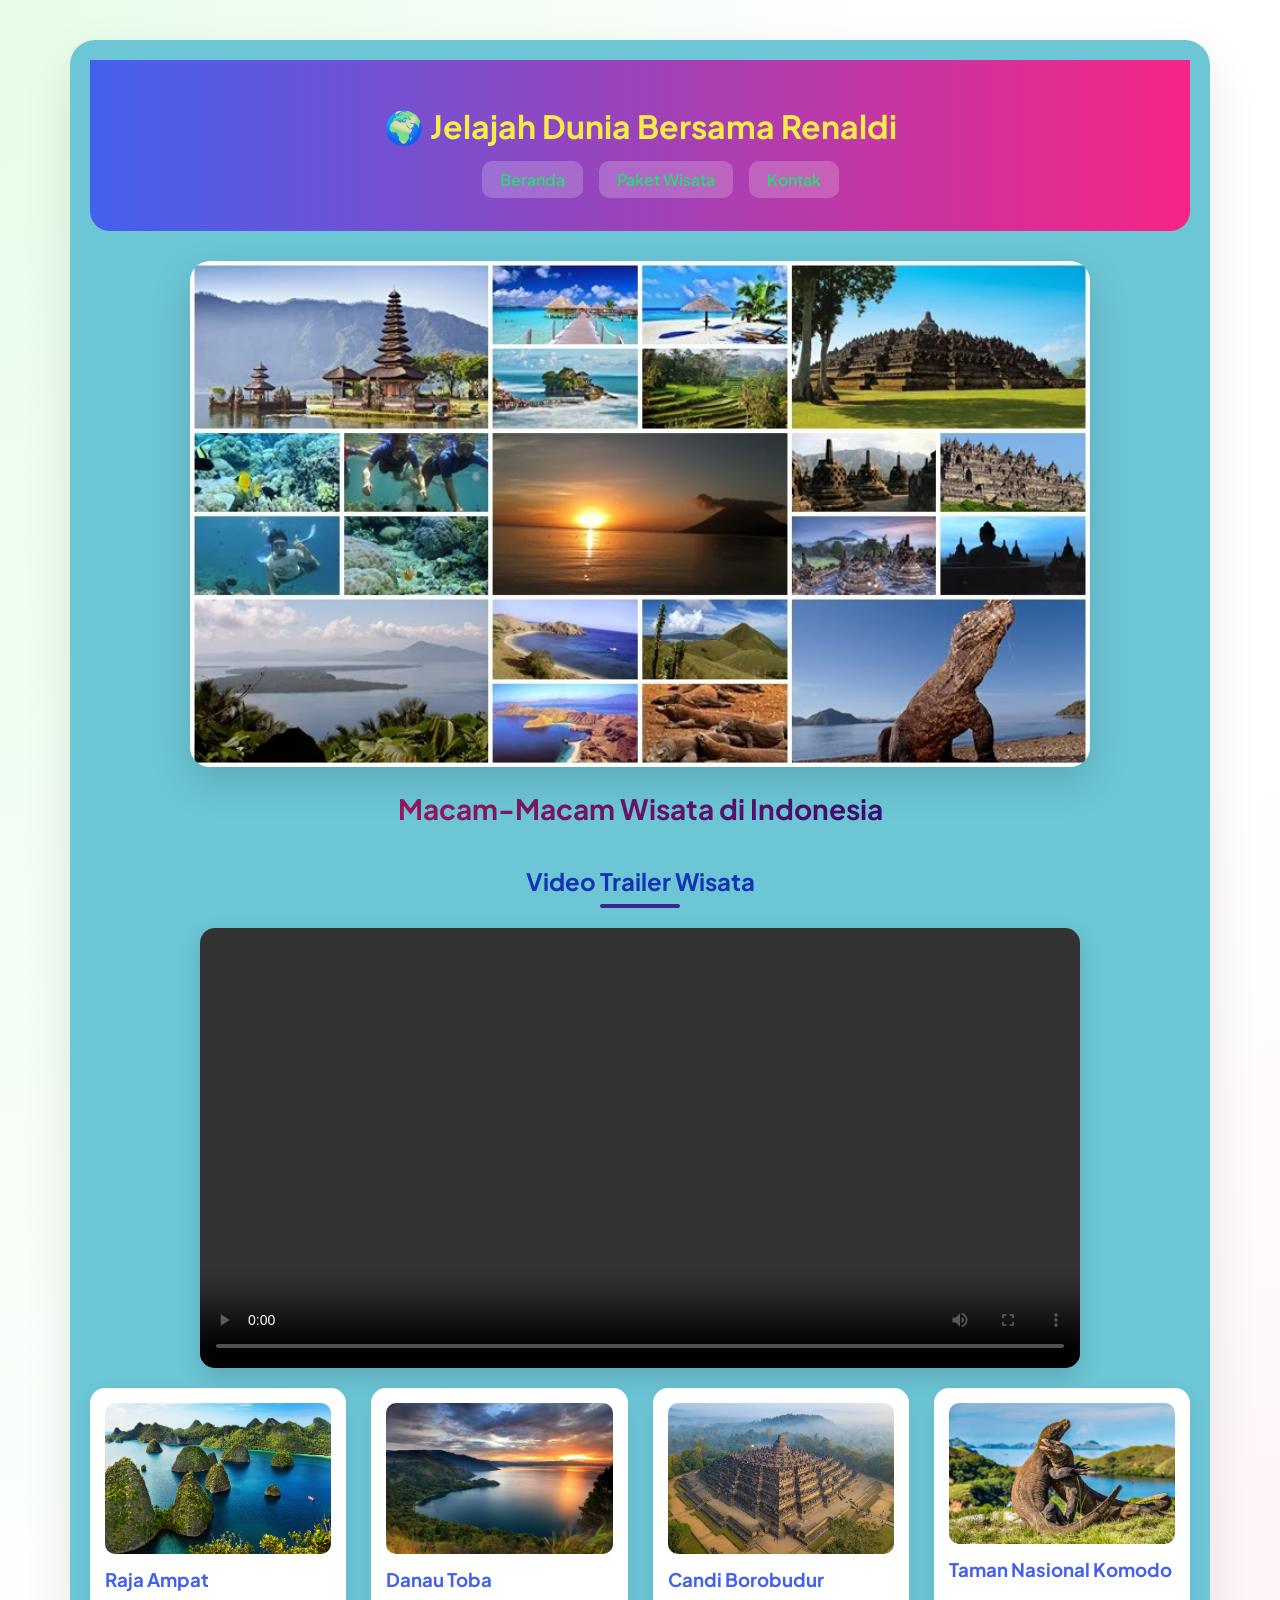
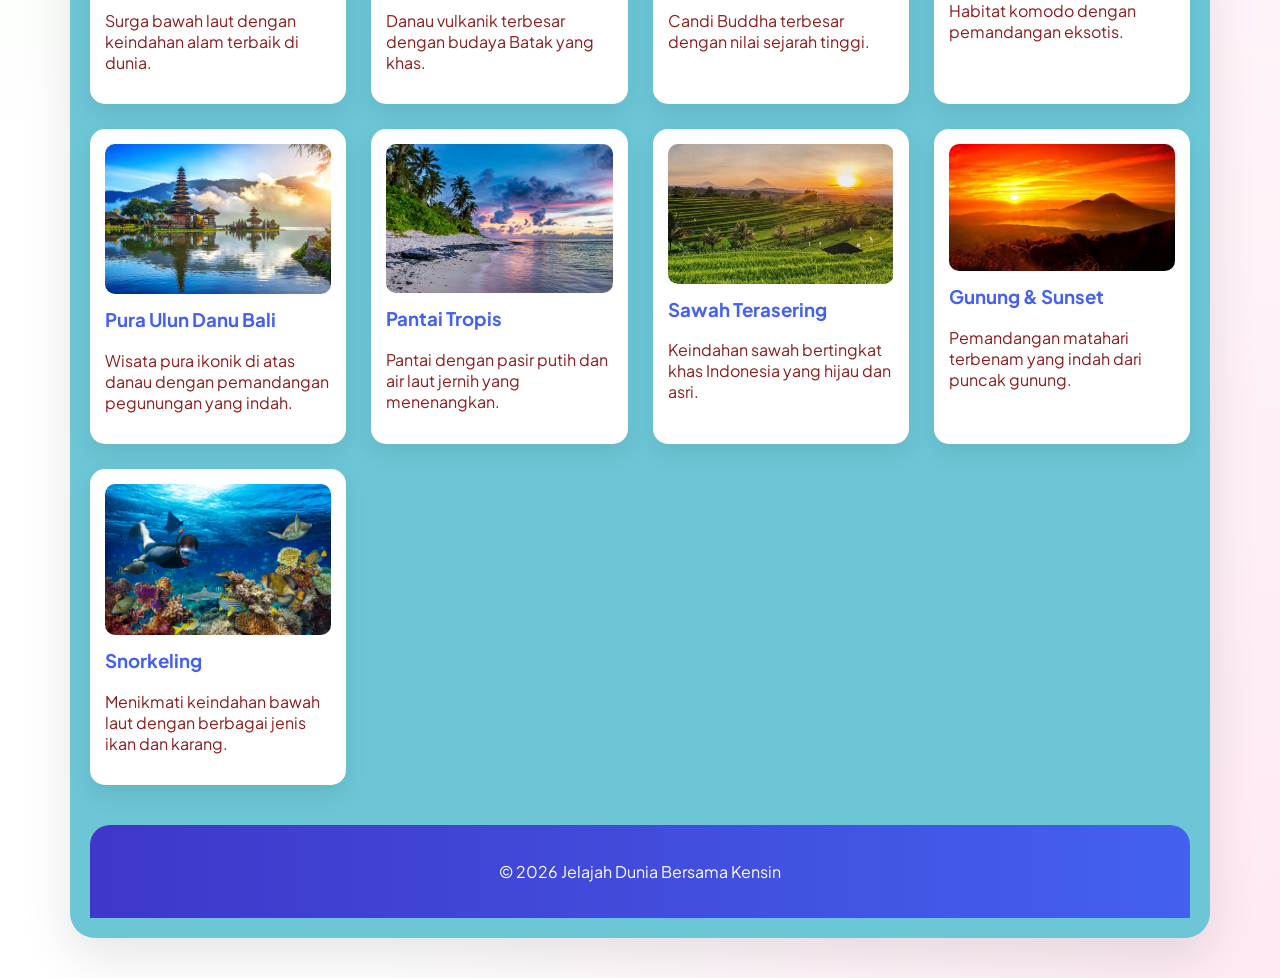
==== index.html @ 66cb376d "Update index.html" ====
<!DOCTYPE html>
<html lang="en">
<head>
    <meta charset="UTF-8">
    <meta name="viewport" content="width=device-width, initial-scale=1.0">
    <title>Jelajah Dunia Bersama Renaldi</title>

    <!-- CSS -->
    <link rel="stylesheet" href="style.css">

    <!-- Font -->
    <link href="https://fonts.googleapis.com/css2?family=Outfit:wght@400;700&family=Plus+Jakarta+Sans:wght@400;600&display=swap" rel="stylesheet">
</head>

<body>

<div class="page-wrapper">

    <!-- HEADER -->
    <header class="header">
        <h1>🌍 Jelajah Dunia Bersama Renaldi</h1>

        <nav class="navbar">
    <ul>
        <li><a href="index.html">Beranda</a></li>
        <li><a href="paket.html">Paket Wisata</a></li>
        <li><a href="kontak.html">Kontak</a></li>
    </ul>
</nav>
    </header>

    <!-- HERO -->
    <section class="hero">
        <img src="Wisata Indonesia.jpg" alt="">
        <h2>Macam-Macam Wisata di Indonesia</h2>
    </section>

    <!-- VIDEO -->
    <section class="video">
        <h2>Video Trailer Wisata</h2>
        <video controls>
            <source src="video.mp4" type="video/mp4">
        </video>
    </section>

    <!-- DESTINASI -->
    <main class="grid">

        <div class="card">
            <img src="Raja_Ampat1.jpg">
            <h3>Raja Ampat</h3>
            <p>Surga bawah laut dengan keindahan alam terbaik di dunia.</p>
        </div>

        <div class="card">
            <img src="Danau Toba.jpg">
            <h3>Danau Toba</h3>
            <p>Danau vulkanik terbesar dengan budaya Batak yang khas.</p>
        </div>

        <div class="card">
            <img src="candi borobudur.jpg">
            <h3>Candi Borobudur</h3>
            <p>Candi Buddha terbesar dengan nilai sejarah tinggi.</p>
        </div>

        <div class="card">
            <img src="Taman nasional komodo.jpg">
            <h3>Taman Nasional Komodo</h3>
            <p>Habitat komodo dengan pemandangan eksotis.</p>
        </div>

        <div class="card">
            <img src="pura_ulun.webp">
            <h3>Pura Ulun Danu Bali</h3>
            <p>Wisata pura ikonik di atas danau dengan pemandangan pegunungan yang indah.</p>
        </div>

        <div class="card">
            <img src="pantai_tropis.jpg">
            <h3>Pantai Tropis</h3>
            <p>Pantai dengan pasir putih dan air laut jernih yang menenangkan.</p>
        </div>

        <div class="card">
            <img src="Sawah_Terasering.jpg">
            <h3>Sawah Terasering</h3>
            <p>Keindahan sawah bertingkat khas Indonesia yang hijau dan asri.</p>
        </div>

        <div class="card">
            <img src="gunung dan sunset.jpg">
            <h3>Gunung & Sunset</h3>
            <p>Pemandangan matahari terbenam yang indah dari puncak gunung.</p>
        </div>

        <div class="card">
            <img src="snorkeling.jpg">
            <h3>Snorkeling</h3>
            <p>Menikmati keindahan bawah laut dengan berbagai jenis ikan dan karang.</p>
        </div>


    </main>

    <!-- FOOTER -->
    <footer class="footer">
        <p>&copy; 2026 Jelajah Dunia Bersama Kensin</p>
    </footer>

</div>

</body>
</html>
---- style.css ----
/* WARNA MODERN */
:root {
    --primary: #4361ee;
    --secondary: #3f37c9;
    --accent: #f72585;
    --bg: #f1f3f8;
    --white: #ffffff;
}

/* BODY */
body {
    font-family: 'Plus Jakarta Sans', sans-serif;

    /* Background gradasi */
    background: linear-gradient(135deg, #052079, #c5670a);

    /* Efek tambahan biar tidak kosong */
    background-image:
        radial-gradient(at 0% 0%, rgba(15, 228, 32, 0.1) 0px, transparent 50%),
        radial-gradient(at 100% 100%, rgba(247, 37, 133, 0.1) 0px, transparent 50%);

    color: #8b1c1c;
}

.page-wrapper {
    max-width: 1100px;
    margin: 40px auto;
    padding: 20px;

    background: rgb(108, 198, 214);
    border-radius: 25px;

    box-shadow: 0 20px 50px rgba(0,0,0,0.1);
}


/* HEADER */
.header {
    text-align: center;
    padding: 25px;
    background: linear-gradient(90deg, var(--primary), var(--accent));
    color: rgb(245, 236, 72);
    border-radius: 0 0 20px 20px;
}

/* NAVBAR */
.navbar ul {
    display: flex;
    justify-content: center;
    list-style: none;
    margin-top: 10px;
}

/* NAVBAR BOX */
.navbar a {
    background: rgba(255, 255, 255, 0.2);
    padding: 8px 18px;
    border-radius: 10px;
    margin: 0 8px;
    color: rgb(44, 216, 119);
    text-decoration: none;
    font-weight: 600;
    transition: 0.3s;
    backdrop-filter: blur(5px);
}

/* HOVER EFFECT */
.navbar a:hover {
    background: rgb(209, 218, 157);
    color: #4361ee;
    transform: translateY(-2px);
}


.navbar a:hover {
    text-decoration: underline;
}

/* HERO */
.hero {
    text-align: center;
    margin: 30px auto;
    max-width: 900px;
}

.hero img {
    width: 100%;
    border-radius: 20px;
    box-shadow: 0 15px 40px rgba(0,0,0,0.15);
}


/* JUDUL UTAMA */
.hero h2 {
    margin-top: 20px;
    font-size: 28px;
    font-weight: 700;
    background: linear-gradient(90deg, #be1d53, #150a7a);
    -webkit-background-clip: text;
    -webkit-text-fill-color: transparent;
}

/* JUDUL VIDEO */
.video h2 {
    text-align: center;
    font-size: 24px;
    margin-top: 40px;
    color: #1532b4;
    position: relative;
}

.video h2::after {
    content: "";
    display: block;
    width: 80px;
    height: 4px;
    background: #3d278f;
    margin: 8px auto;
    border-radius: 10px;
}

.video video {
    width: 70%;
    display: block;
    margin: 20px auto;
    border-radius: 15px;
    box-shadow: 0 10px 25px rgba(0,0,0,0.15);
}

/* GRID */
.grid {
    display: grid;
    grid-template-columns: repeat(auto-fit, minmax(250px, 1fr));
    gap: 25px;
    margin-top: 20px;
}

/* CARD */
.card {
    background: white;
    border-radius: 15px;
    overflow: hidden;
    padding: 15px;
    box-shadow: 0 10px 25px rgba(0,0,0,0.08);
    transition: 0.3s;
}

.card:hover {
    transform: translateY(-10px);
    box-shadow: 0 20px 40px rgba(67, 97, 238, 0.2);
}

.card img {
    width: 100%;
    border-radius: 10px;
}

.card h3 {
    margin-top: 10px;
    color: var(--primary);
}

/* VIDEO */
.video video {
    width: 80%;
    border-radius: 15px;
    margin-top: 10px;
}

/* PAKET */
.paket-item {
    display: flex;
    align-items: center;
    background: white;
    margin: 15px 0;
    padding: 12px;
    border-radius: 12px;
    box-shadow: 0 5px 15px rgba(0,0,0,0.08);
}

.paket-item img {
    width: 80px;
    border-radius: 10px;
    margin-right: 10px;
}

/* CONTAINER */
.paket-container {
    display: flex;
    flex-direction: column;
    gap: 20px;
}

/* CARD */
.paket-card {
    display: flex;
    background: white;
    border-radius: 20px;
    overflow: hidden;
    box-shadow: 0 10px 25px rgba(0,0,0,0.1);
    transition: 0.3s;
}

.paket-card:hover {
    transform: translateY(-5px);
}

/* GAMBAR */
.paket-img {
    width: 35%;
}

.paket-img img {
    width: 100%;
    height: 100%;
    object-fit: cover;
}

/* ISI */
.paket-content {
    padding: 20px;
    width: 65%;
}

/* JUDUL */
.paket-content h3 {
    color: #4361ee;
}

/* HARGA */
.harga {
    color: #f72585;
    font-weight: bold;
    margin: 10px 0;
}


/* CARD */
.paket-card {
    background: white;
    padding: 20px;
    border-radius: 20px;
    box-shadow: 0 10px 25px rgba(0,0,0,0.1);
    transition: 0.3s;
}

/* HOVER */
.paket-card:hover {
    transform: translateY(-8px);
    box-shadow: 0 20px 40px rgba(67,97,238,0.2);
}

/* JUDUL */
.paket-card h3 {
    color: #4361ee;
}

/* HARGA */
.harga {
    font-weight: bold;
    color: #f72585;
    margin: 10px 0;
}

/* LIST */
.paket-card ul {
    padding-left: 18px;
}

.btn {
    background: #4361ee;
    color: white;
    padding: 8px 15px;
    border-radius: 10px;
    border: none;
    cursor: pointer;
}

/* FOOTER */
.footer {
    margin-top: 40px;
    padding: 20px;
    background: linear-gradient(90deg, var(--secondary), var(--primary));
    color: white;
    text-align: center;
    border-radius: 20px 20px 0 0;
}
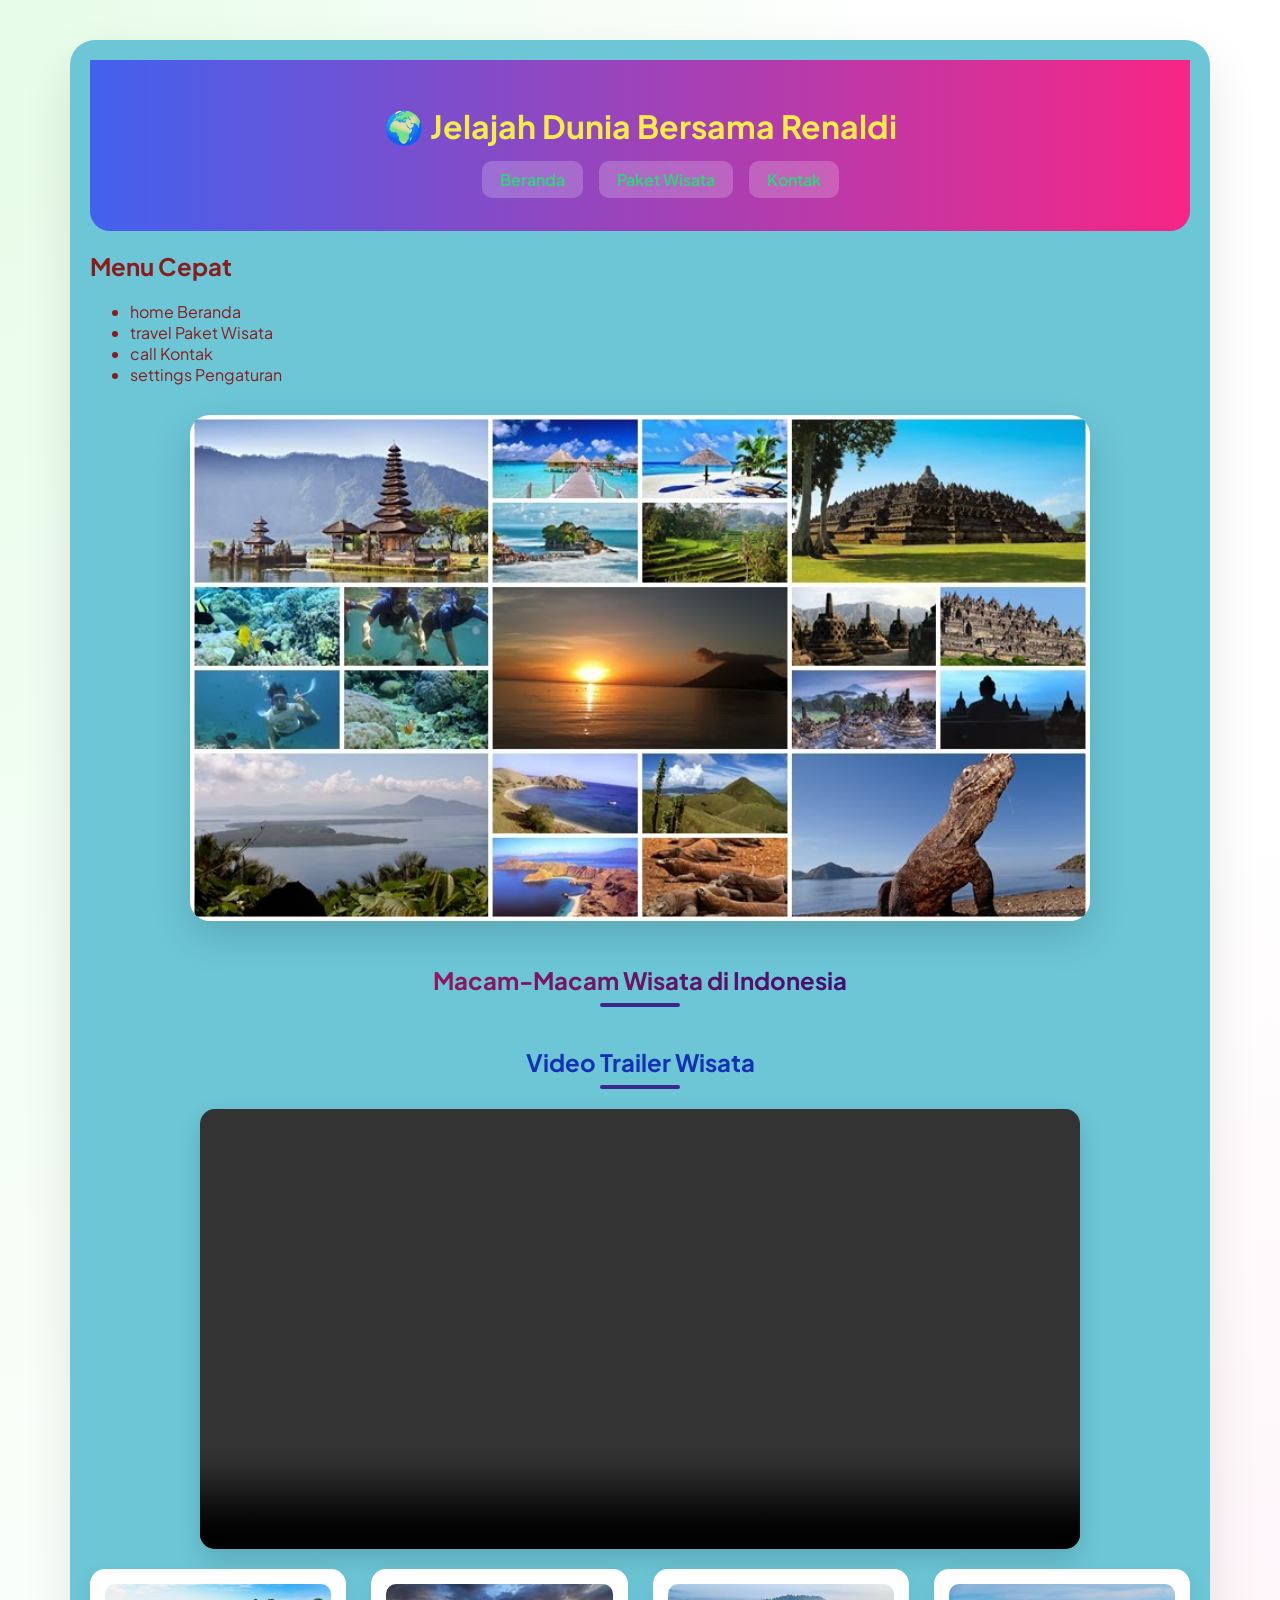
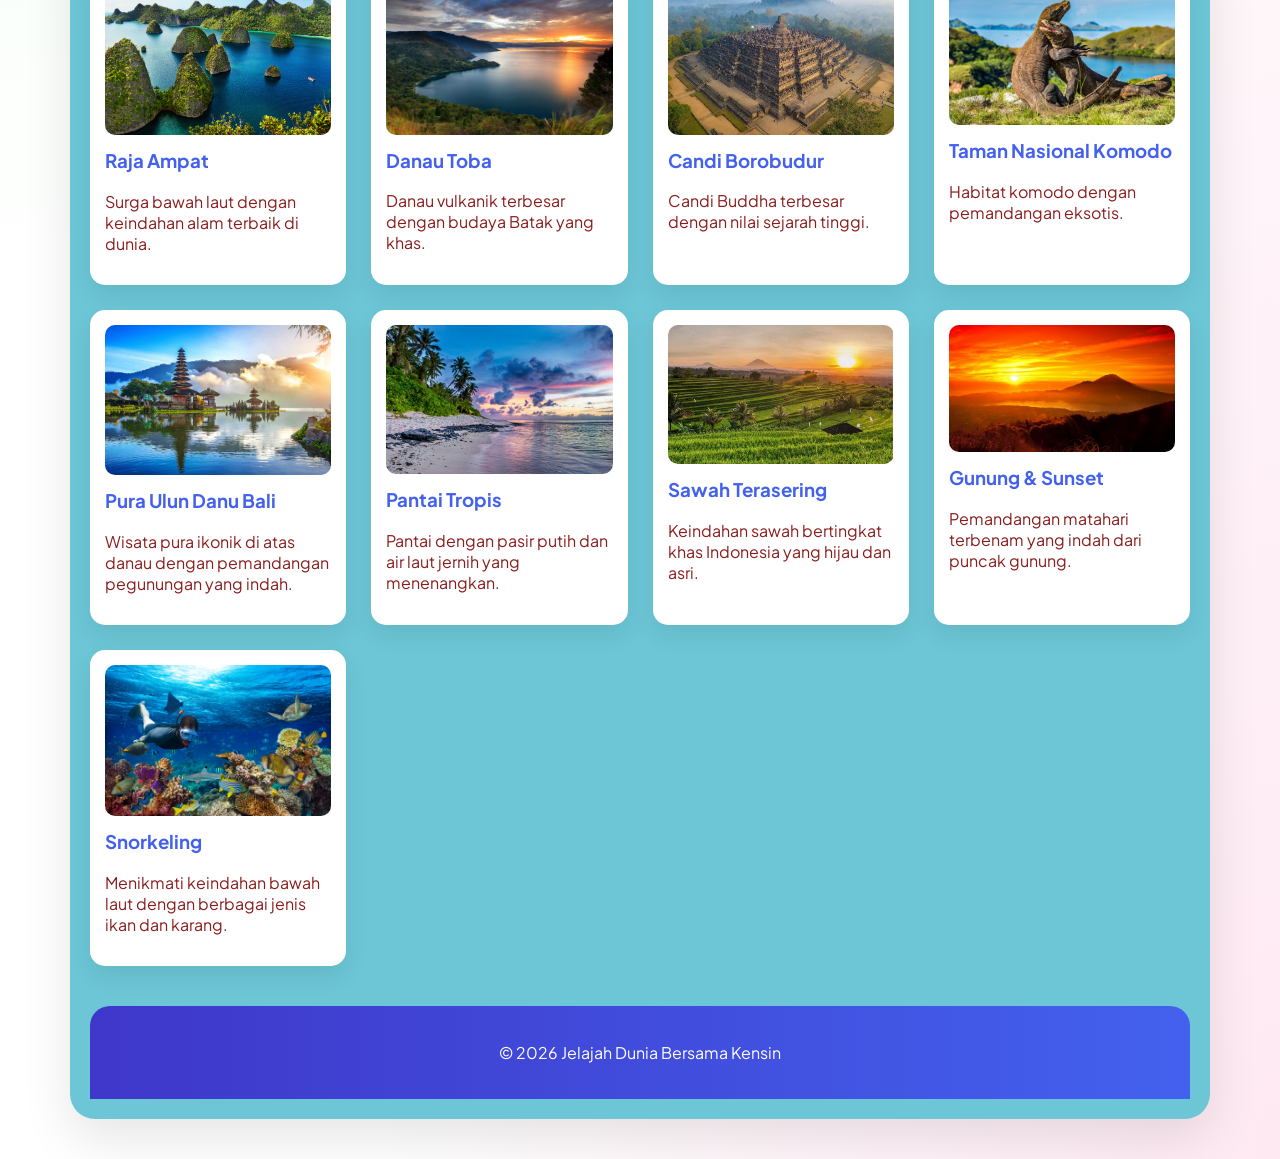
==== commit 8aef5e07: "Update index.html Menambahkan List" ====
--- a/index.html
+++ b/index.html
@@ -28,6 +28,40 @@
     </ul>
 </nav>
     </header>
+
+    </section>
+
+<!-- LIST SEBAGAI MENU -->
+<section class="menu-list">
+
+    <h2>Menu Cepat</h2>
+
+    <ul>
+        <li>
+            <span class="material-symbols-outlined">home</span>
+            Beranda
+        </li>
+
+        <li>
+            <span class="material-symbols-outlined">travel</span>
+            Paket Wisata
+        </li>
+
+        <li>
+            <span class="material-symbols-outlined">call</span>
+            Kontak
+        </li>
+
+        <li>
+            <span class="material-symbols-outlined">settings</span>
+            Pengaturan
+        </li>
+    </ul>
+
+</section>
+
+<!-- VIDEO -->
+<section class="video">
 
     <!-- HERO -->
     <section class="hero">
--- a/style.css
+++ b/style.css
@@ -286,3 +286,61 @@
     border-radius: 20px 20px 0 0;
 }
 
+@media (max-width: 768px) {
+
+    .page-wrapper{
+        margin: 10px;
+        padding: 15px;
+    }
+
+    .header h1{
+        font-size: 24px;
+    }
+
+    .navbar ul{
+        flex-direction: column;
+        align-items: center;
+        gap: 10px;
+    }
+
+    .navbar a{
+        display: block;
+        width: 200px;
+        text-align: center;
+    }
+
+    .hero h2{
+        font-size: 22px;
+    }
+
+    .video video{
+        width: 100%;
+    }
+
+    .grid{
+        grid-template-columns: 1fr;
+    }
+
+    .paket-card{
+        flex-direction: column;
+        padding: 15px;
+    }
+
+    .paket-img{
+        width: 100%;
+    }
+
+    .paket-img img{
+        width: 100%;
+        height: auto;
+    }
+
+    .paket-content{
+        width: 100%;
+        padding: 15px;
+    }
+
+    .btn{
+        width: 100%;
+    }
+}
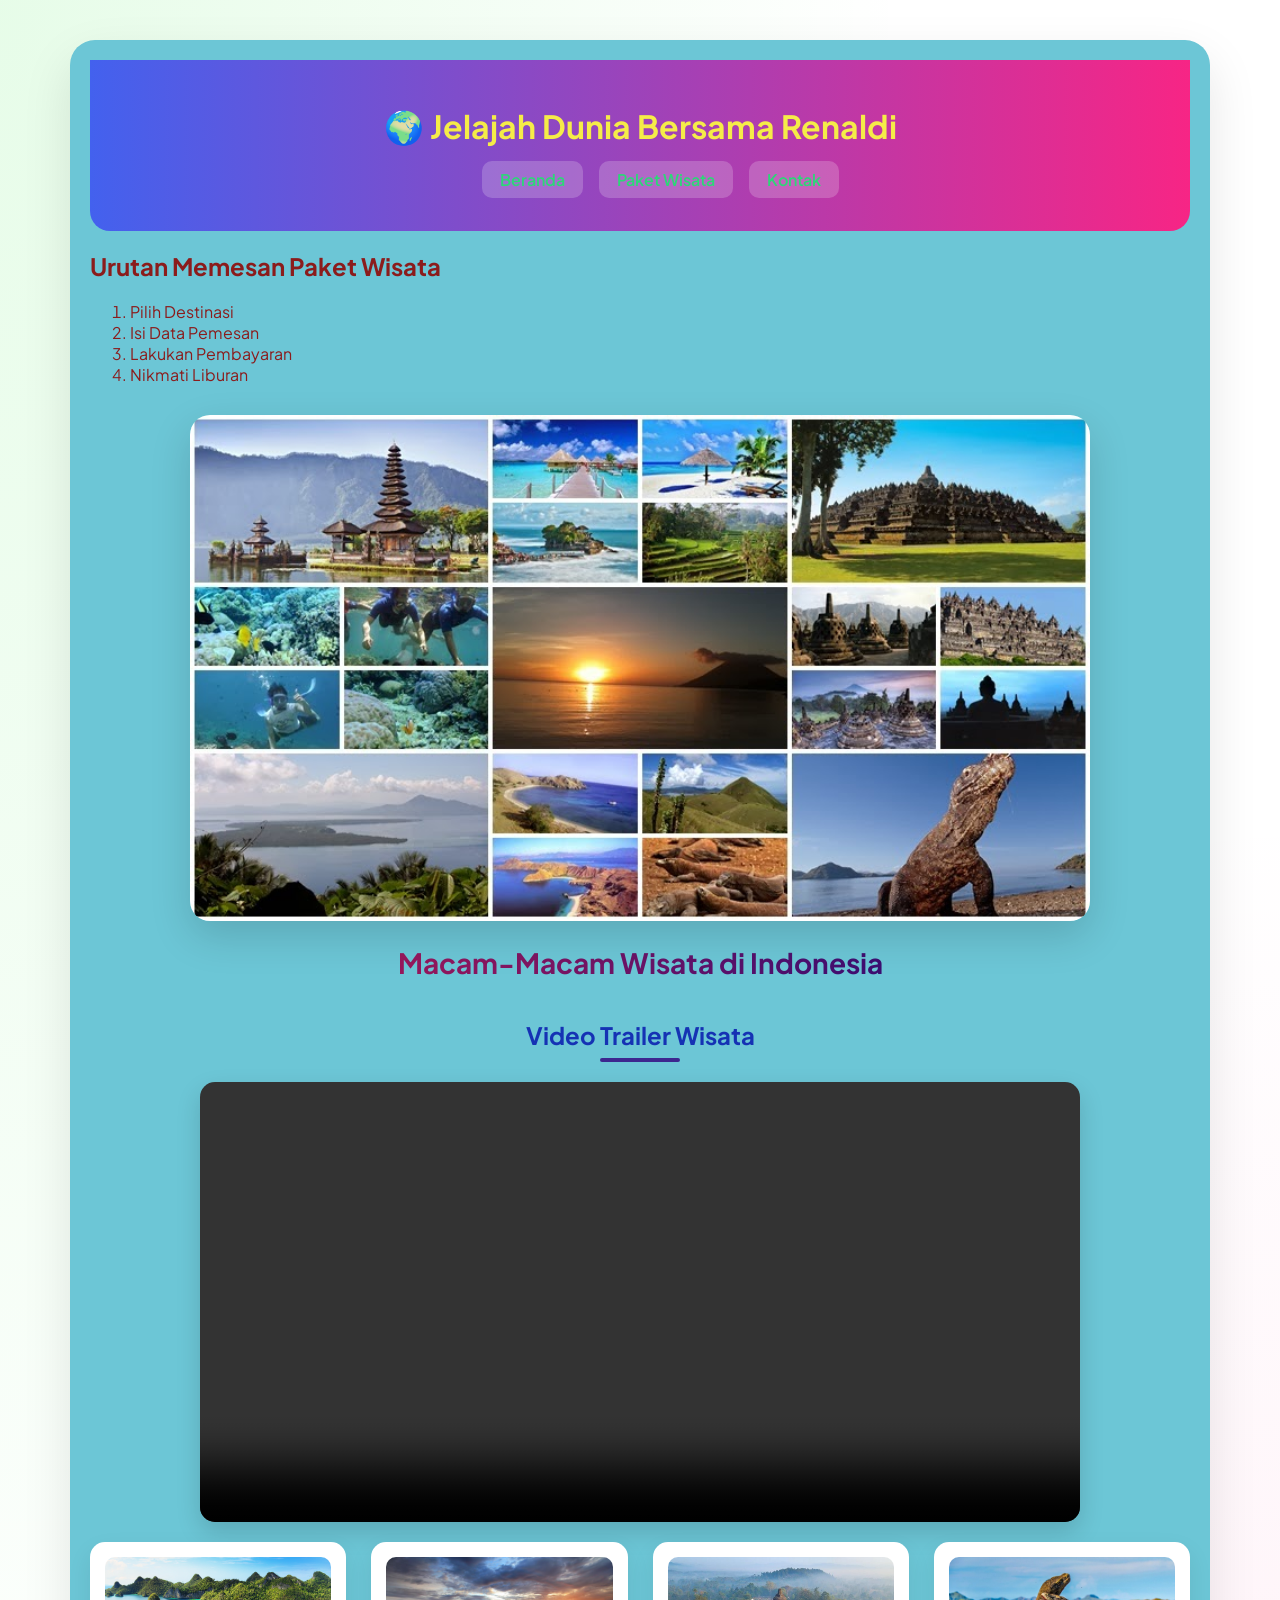
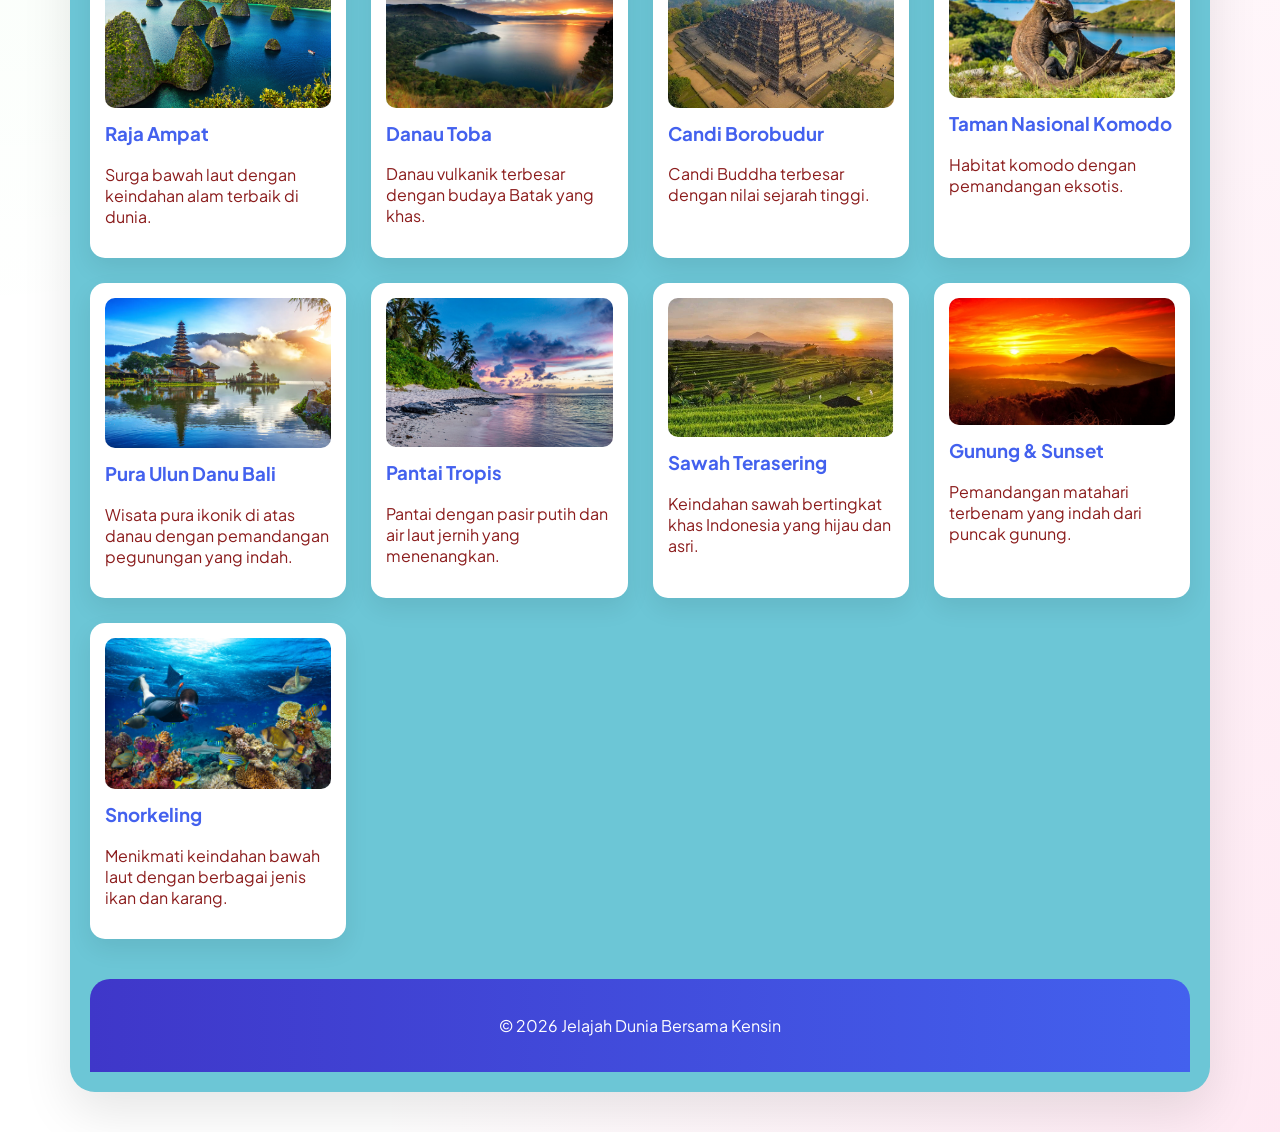
==== commit 095b0f8c: "Update index.html menambahkan ol" ====
--- a/index.html
+++ b/index.html
@@ -29,39 +29,18 @@
 </nav>
     </header>
 
-    </section>
+<section class="langkah">
 
-<!-- LIST SEBAGAI MENU -->
-<section class="menu-list">
+    <h2>Urutan Memesan Paket Wisata</h2>
 
-    <h2>Menu Cepat</h2>
-
-    <ul>
-        <li>
-            <span class="material-symbols-outlined">home</span>
-            Beranda
-        </li>
-
-        <li>
-            <span class="material-symbols-outlined">travel</span>
-            Paket Wisata
-        </li>
-
-        <li>
-            <span class="material-symbols-outlined">call</span>
-            Kontak
-        </li>
-
-        <li>
-            <span class="material-symbols-outlined">settings</span>
-            Pengaturan
-        </li>
-    </ul>
+    <ol>
+        <li>Pilih Destinasi</li>
+        <li>Isi Data Pemesan</li>
+        <li>Lakukan Pembayaran</li>
+        <li>Nikmati Liburan</li>
+    </ol>
 
 </section>
-
-<!-- VIDEO -->
-<section class="video">
 
     <!-- HERO -->
     <section class="hero">
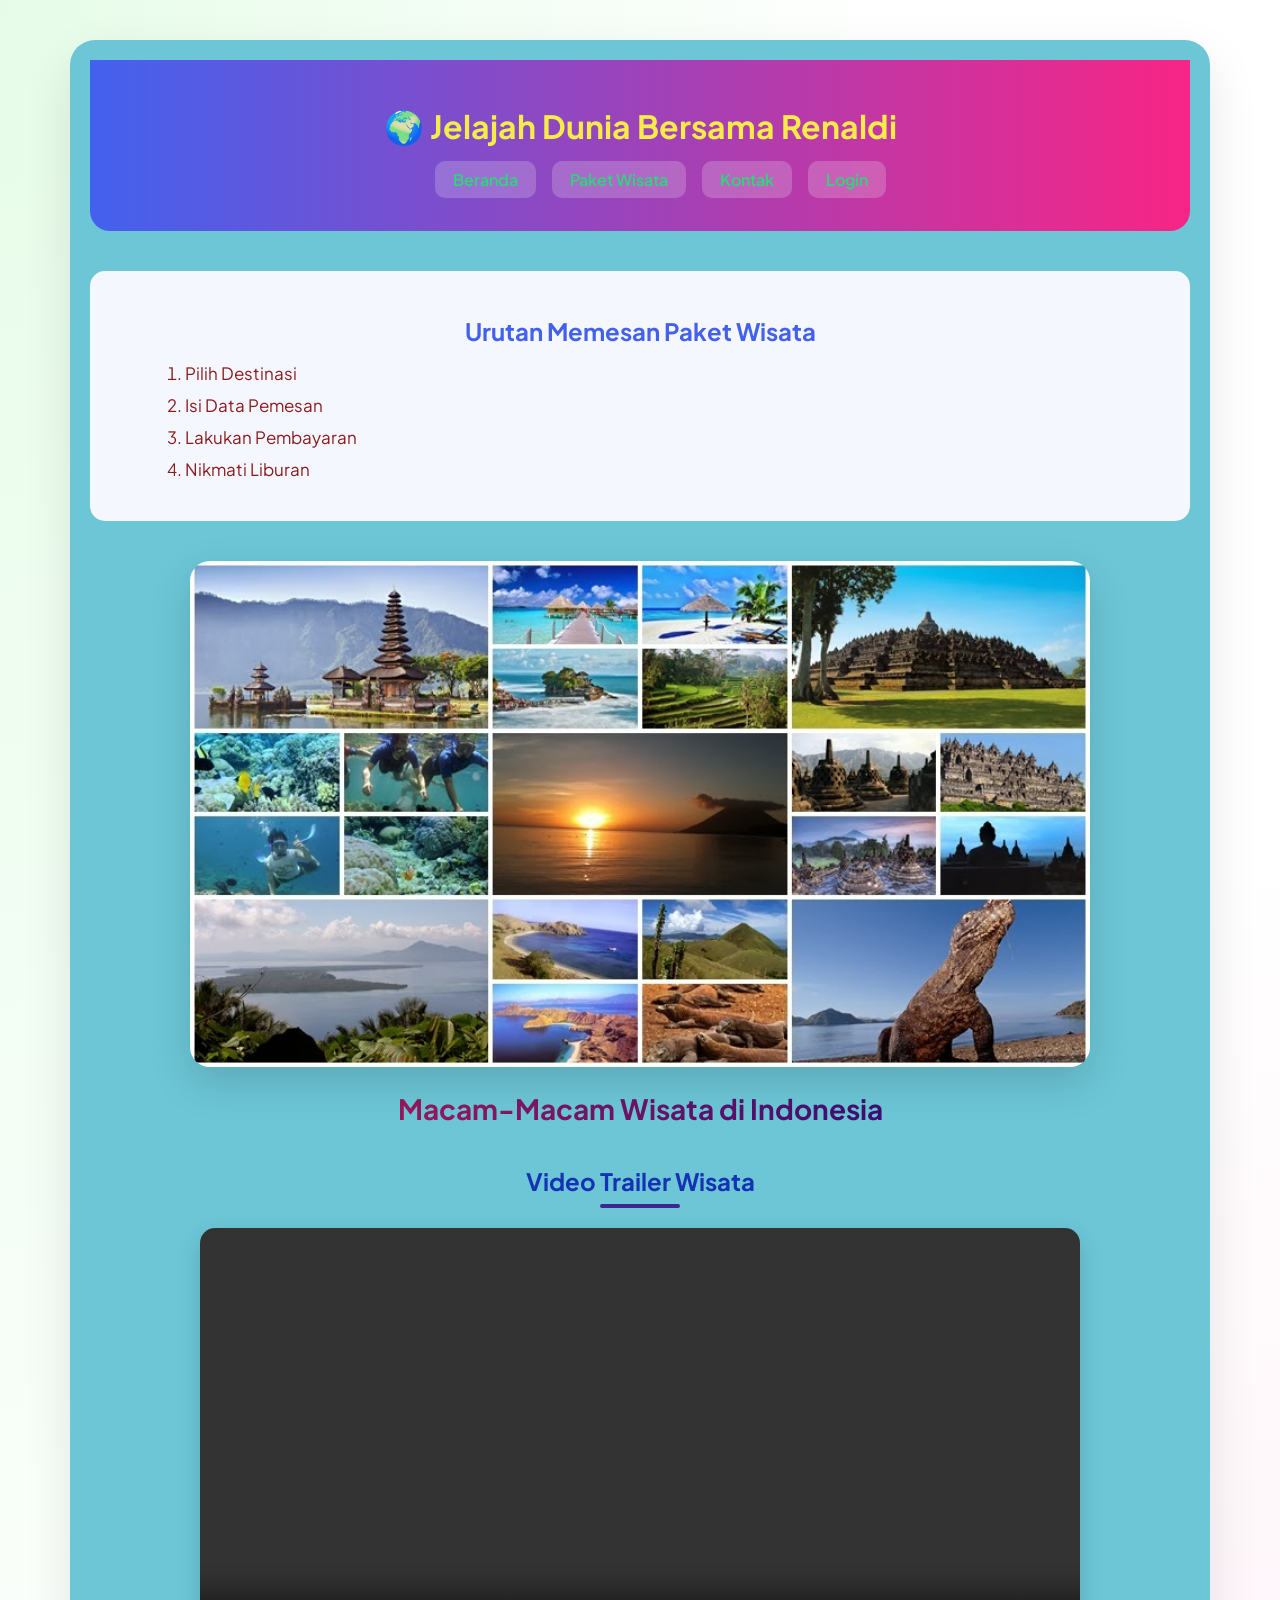
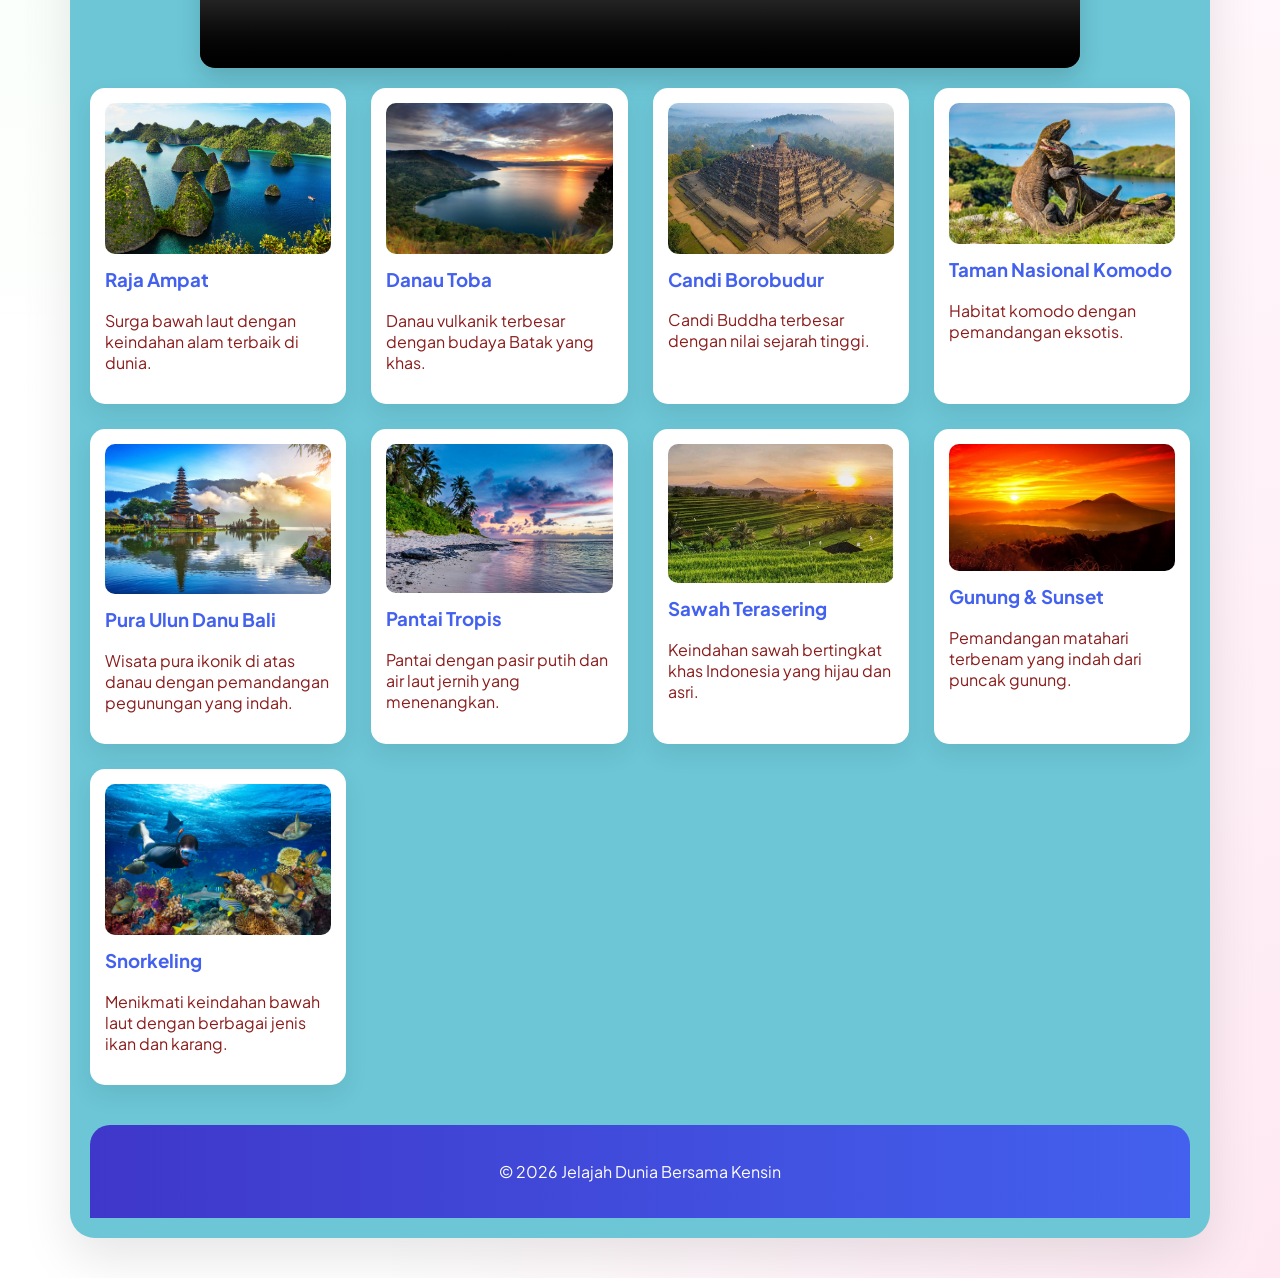
==== commit ca7e577b: "Login index.html Menambahkan login di index" ====
--- a/index.html
+++ b/index.html
@@ -25,6 +25,7 @@
         <li><a href="index.html">Beranda</a></li>
         <li><a href="paket.html">Paket Wisata</a></li>
         <li><a href="kontak.html">Kontak</a></li>
+        <li><a href="login.html">Login</a></li>
     </ul>
 </nav>
     </header>
--- a/style.css
+++ b/style.css
@@ -344,3 +344,27 @@
         width: 100%;
     }
 }
+
+/* ===== ORDERED LIST ===== */
+
+.langkah{
+    margin:40px 0;
+    padding:25px;
+    background:#f5f7ff;
+    border-radius:15px;
+}
+
+.langkah h2{
+    color:#4361ee;
+    margin-bottom:15px;
+    text-align:center;
+}
+
+.langkah ol{
+    margin-left:30px;
+}
+
+.langkah li{
+    margin:10px 0;
+    font-size:17px;
+}
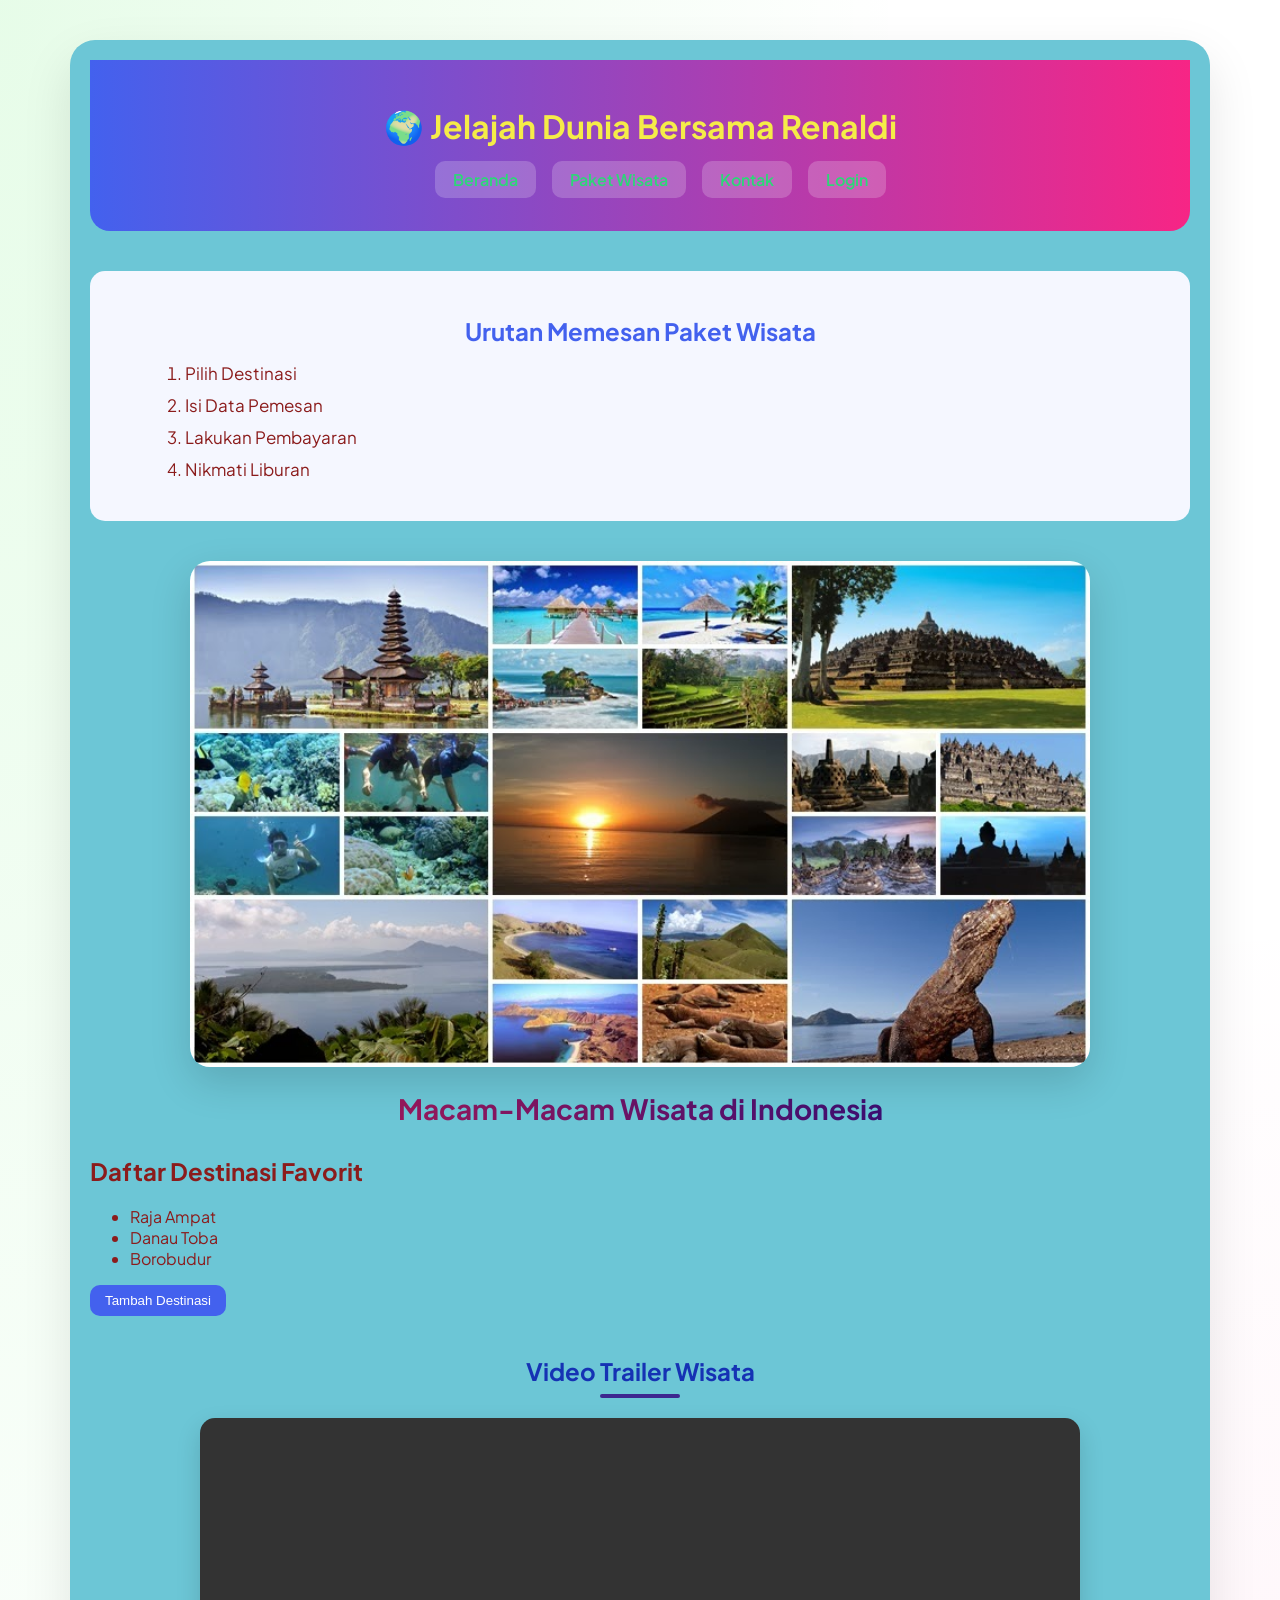
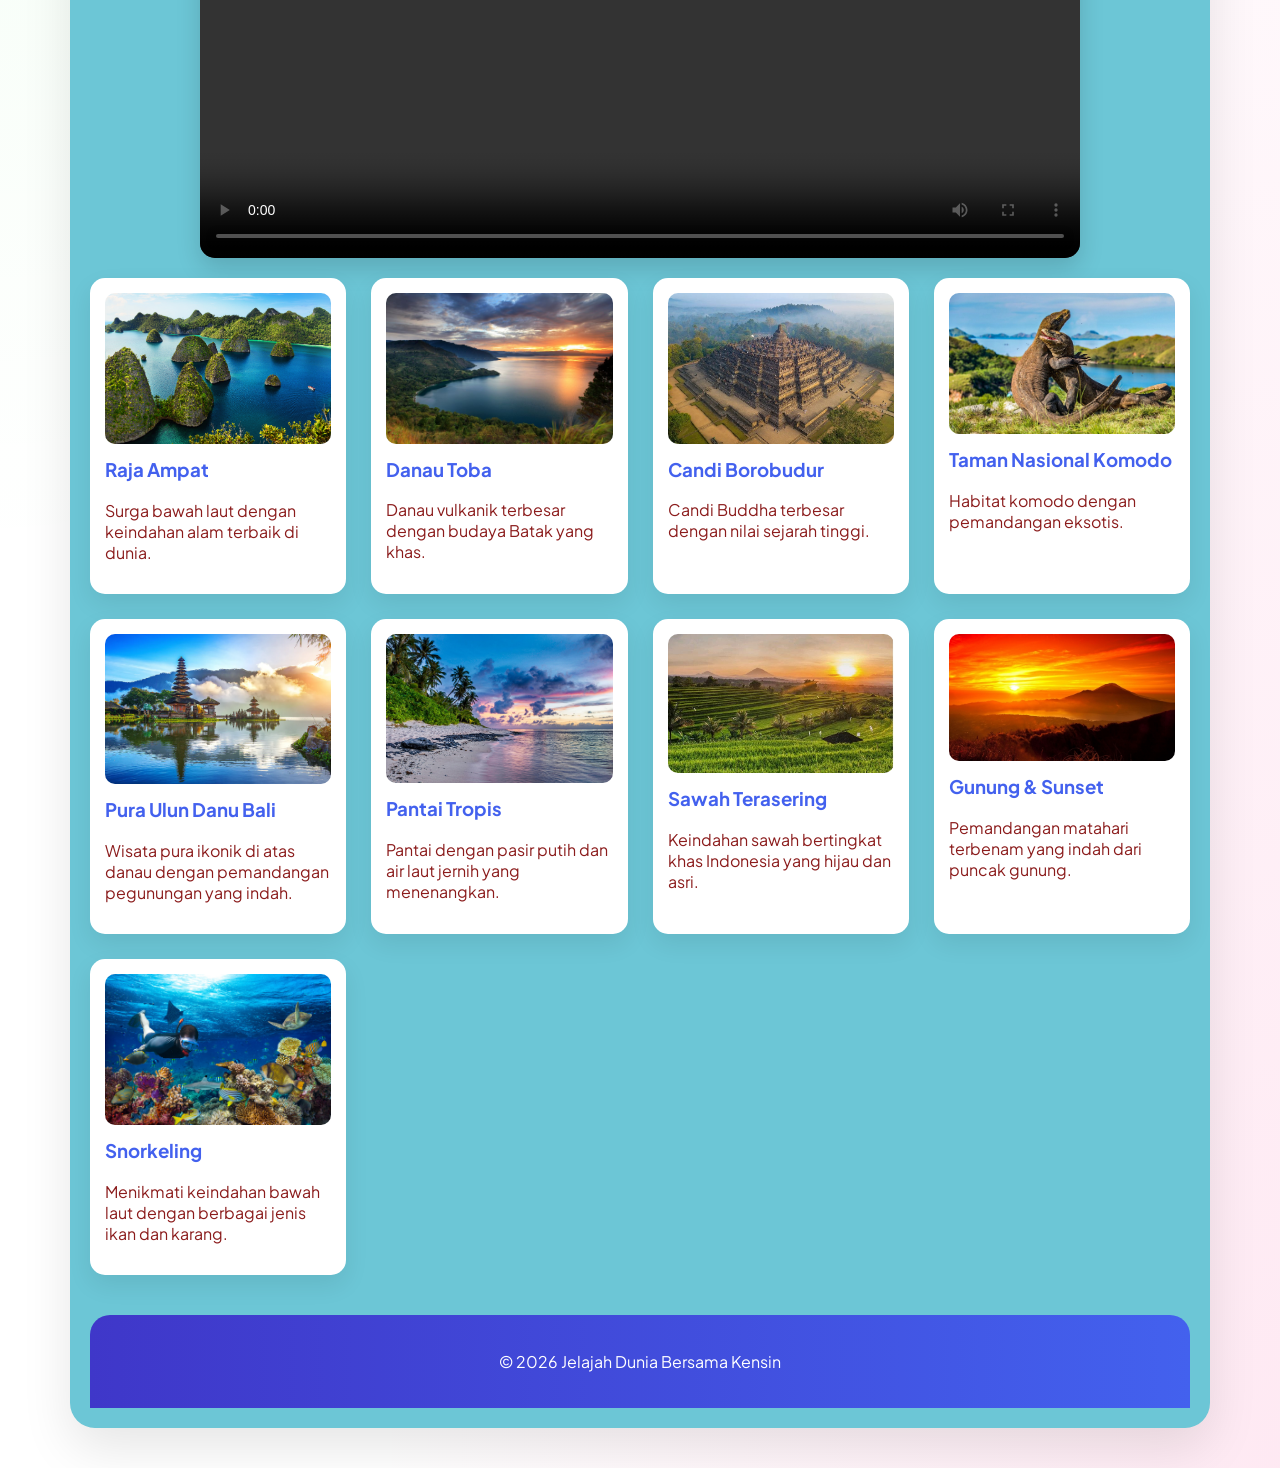
==== commit 910135e6: "Menambahkan JS index.html" ====
--- a/index.html
+++ b/index.html
@@ -48,6 +48,22 @@
         <img src="Wisata Indonesia.jpg" alt="">
         <h2>Macam-Macam Wisata di Indonesia</h2>
     </section>
+
+    <section class="list-wisata">
+
+    <h2>Daftar Destinasi Favorit</h2>
+
+    <ul id="listWisata">
+        <li>Raja Ampat</li>
+        <li>Danau Toba</li>
+        <li>Borobudur</li>
+    </ul>
+
+    <button onclick="tambahWisata()" class="btn">
+        Tambah Destinasi
+    </button>
+
+</section>
 
     <!-- VIDEO -->
     <section class="video">
--- a/style.css
+++ b/style.css
@@ -368,3 +368,75 @@
     margin:10px 0;
     font-size:17px;
 }
+
+/* ================= LOGIN ================= */
+
+.login-section{
+    display:flex;
+    justify-content:center;
+    align-items:center;
+    padding:60px 20px;
+}
+
+.login-box{
+    width:420px;
+    background:white;
+    padding:35px;
+    border-radius:15px;
+    box-shadow:0 10px 25px rgba(0,0,0,.15);
+}
+
+.login-box h2{
+    text-align:center;
+    color:#2b7de9;
+    margin-bottom:10px;
+}
+
+.login-box p{
+    text-align:center;
+    margin-bottom:25px;
+    color:#666;
+}
+
+.login-box form{
+    display:flex;
+    flex-direction:column;
+}
+
+.login-box label{
+    margin-top:15px;
+    margin-bottom:6px;
+    font-weight:600;
+}
+
+.login-box input[type="text"],
+.login-box input[type="email"],
+.login-box input[type="password"]{
+    padding:12px;
+    border:1px solid #ccc;
+    border-radius:8px;
+    font-size:15px;
+}
+
+.remember{
+    display:flex;
+    align-items:center;
+    gap:8px;
+    margin-top:15px;
+}
+
+.login-box button{
+    margin-top:25px;
+    padding:13px;
+    border:none;
+    border-radius:8px;
+    background:#2b7de9;
+    color:white;
+    font-size:16px;
+    cursor:pointer;
+    transition:.3s;
+}
+
+.login-box button:hover{
+    background:#1d5fc4;
+}
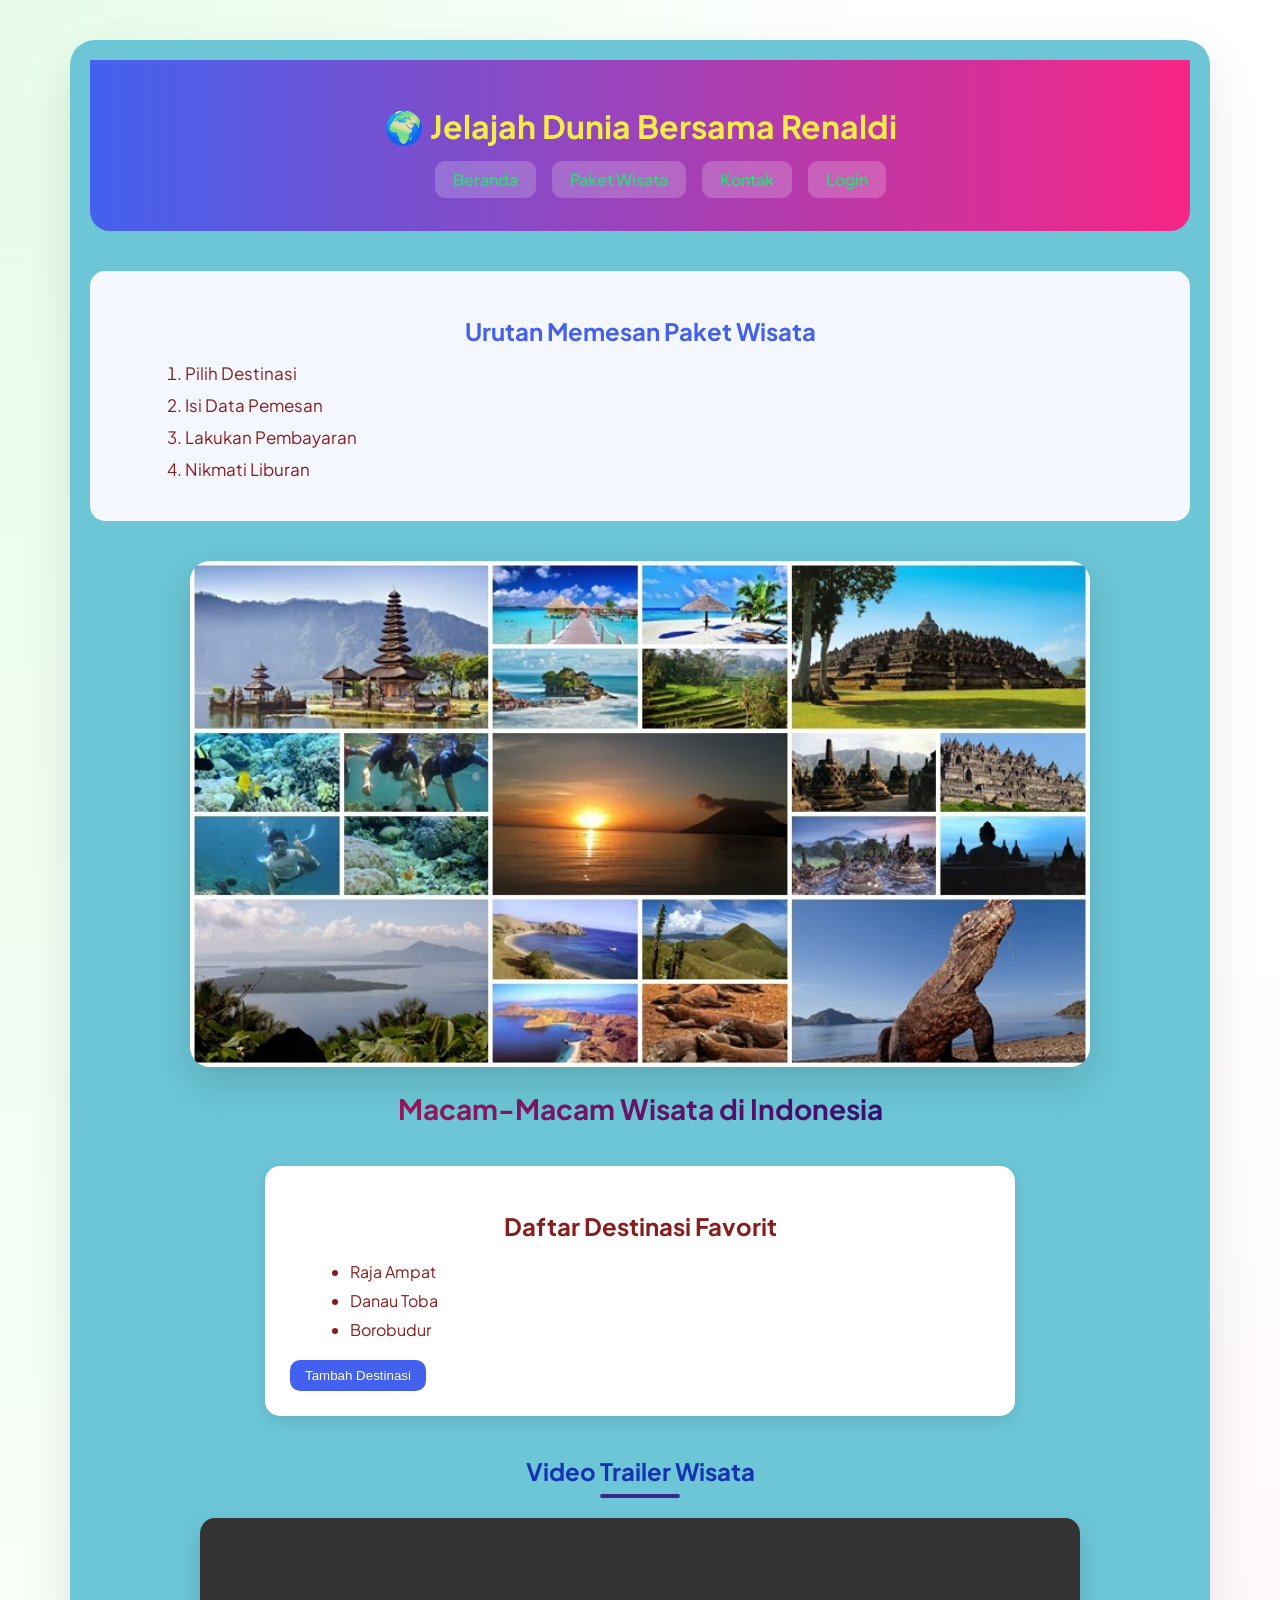
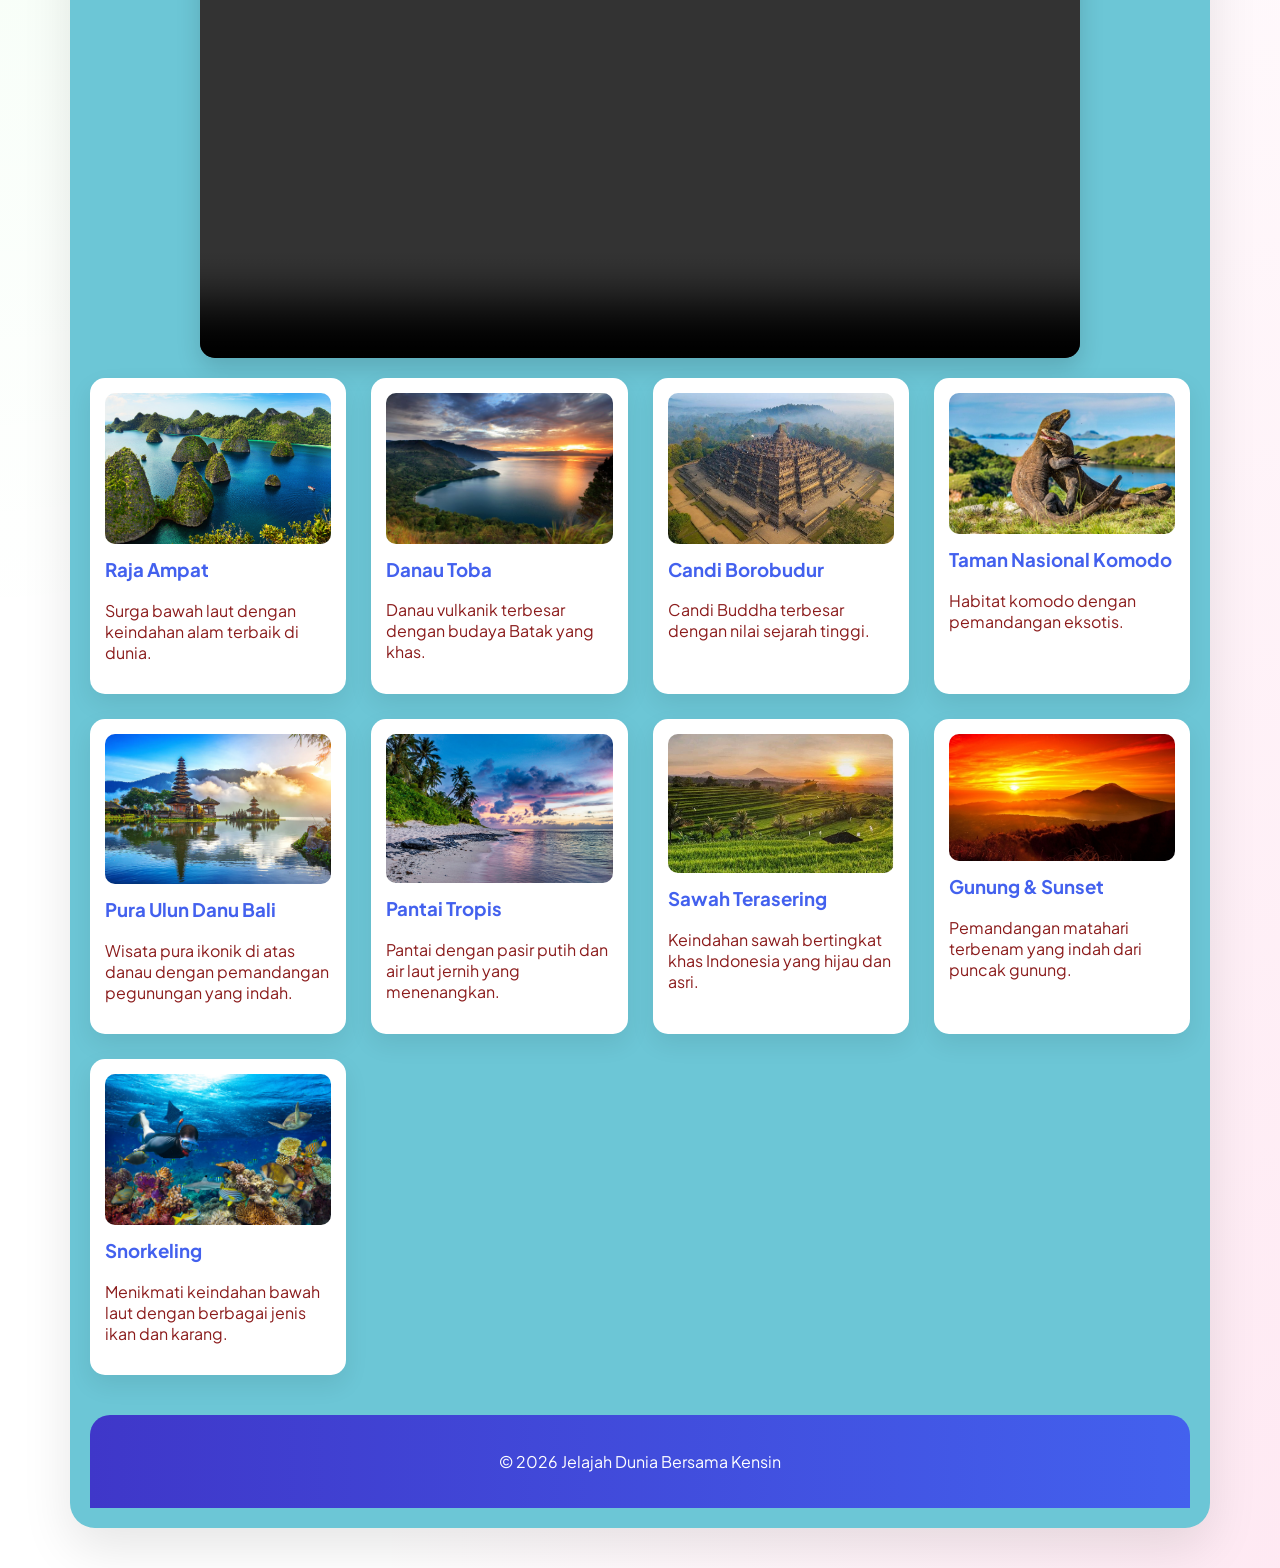
==== commit c1753fc1: "Update index.html" ====
--- a/index.html
+++ b/index.html
@@ -4,6 +4,8 @@
     <meta charset="UTF-8">
     <meta name="viewport" content="width=device-width, initial-scale=1.0">
     <title>Jelajah Dunia Bersama Renaldi</title>
+
+    <script src="script.js"></script>
 
     <!-- CSS -->
     <link rel="stylesheet" href="style.css">
@@ -51,6 +53,8 @@
 
     <section class="list-wisata">
 
+        <div class="card-list">
+
     <h2>Daftar Destinasi Favorit</h2>
 
     <ul id="listWisata">
@@ -62,6 +66,8 @@
     <button onclick="tambahWisata()" class="btn">
         Tambah Destinasi
     </button>
+
+        </div>
 
 </section>
 
@@ -140,5 +146,7 @@
 
 </div>
 
+<script src="script.js"></script>
+    
 </body>
 </html>
--- a/style.css
+++ b/style.css
@@ -440,3 +440,26 @@
 .login-box button:hover{
     background:#1d5fc4;
 }
+
+.list-wisata{
+    background:white;
+    margin:40px auto;
+    padding:25px;
+    max-width:700px;
+    border-radius:15px;
+    box-shadow:0 5px 15px rgba(0,0,0,0.1);
+}
+
+.list-wisata h2{
+    text-align:center;
+    margin-bottom:20px;
+}
+
+.list-wisata ul{
+    margin-left:20px;
+    margin-bottom:20px;
+}
+
+.list-wisata li{
+    margin:8px 0;
+}
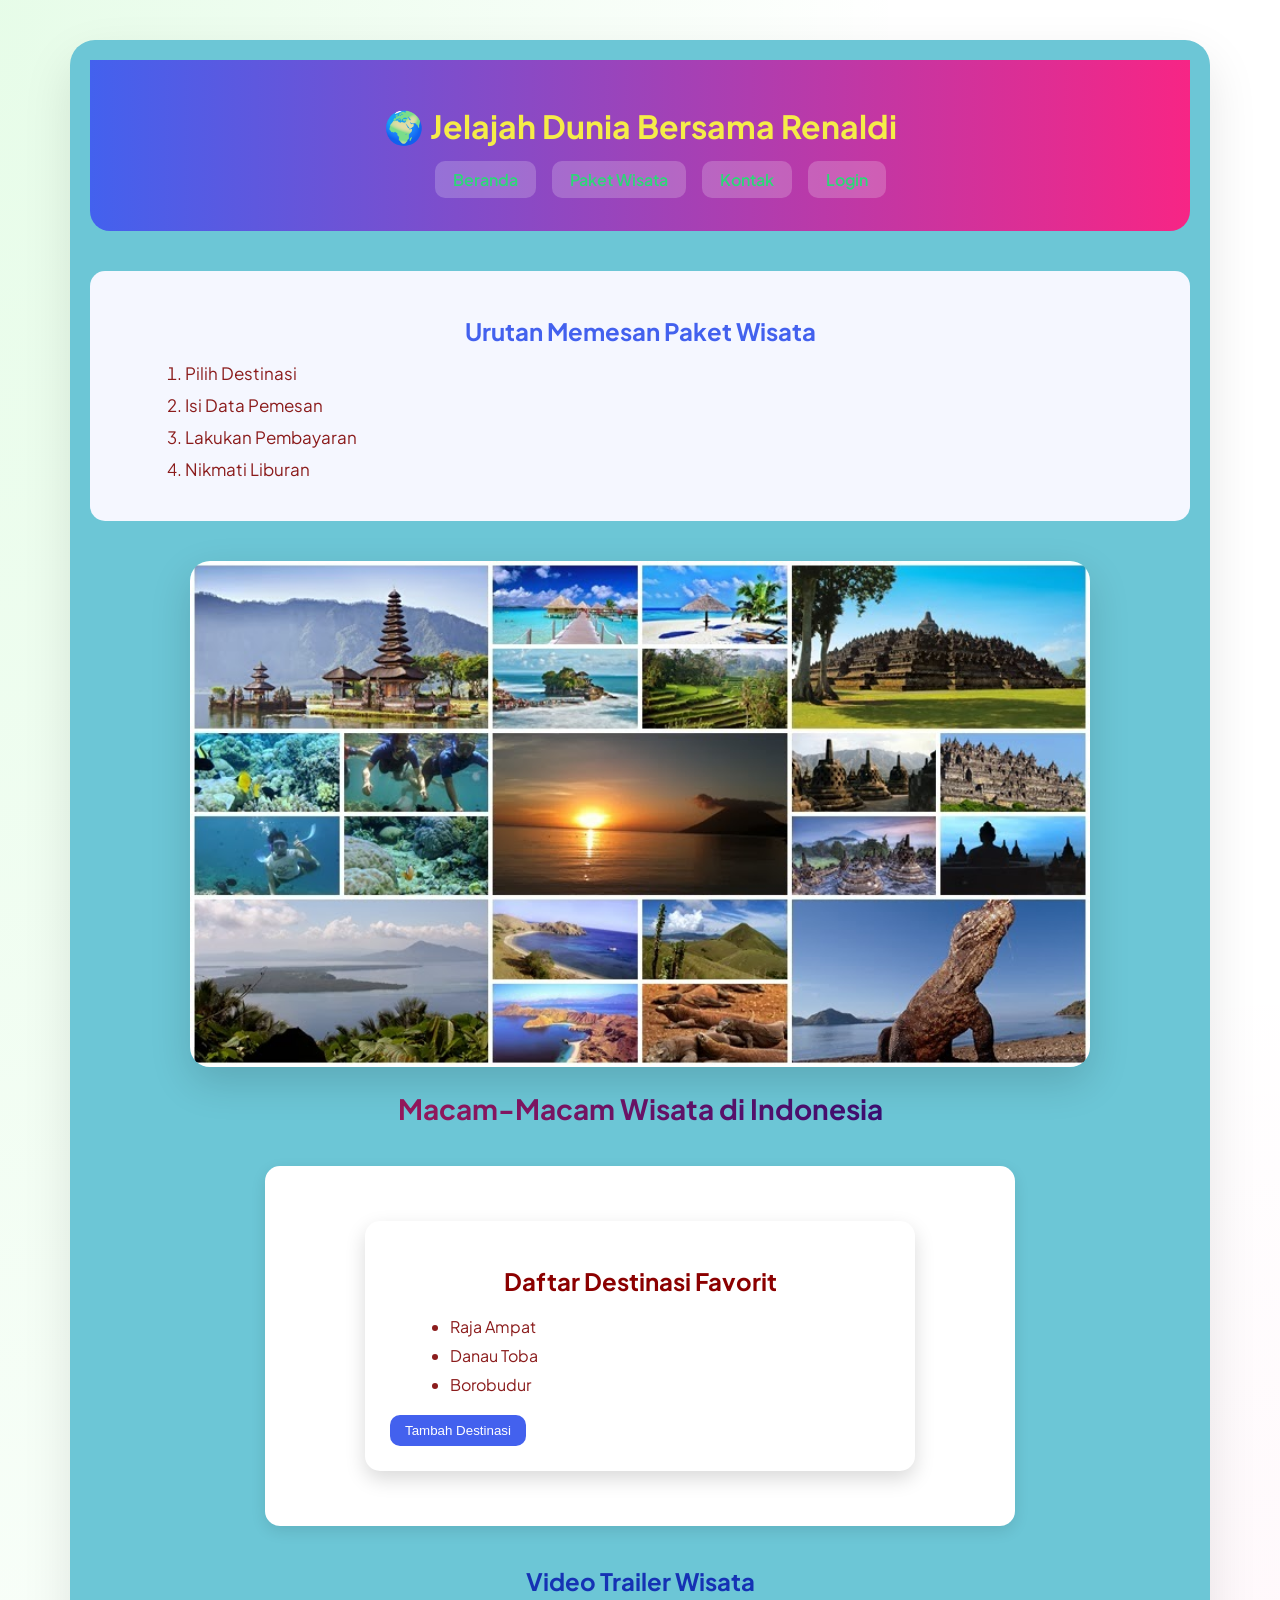
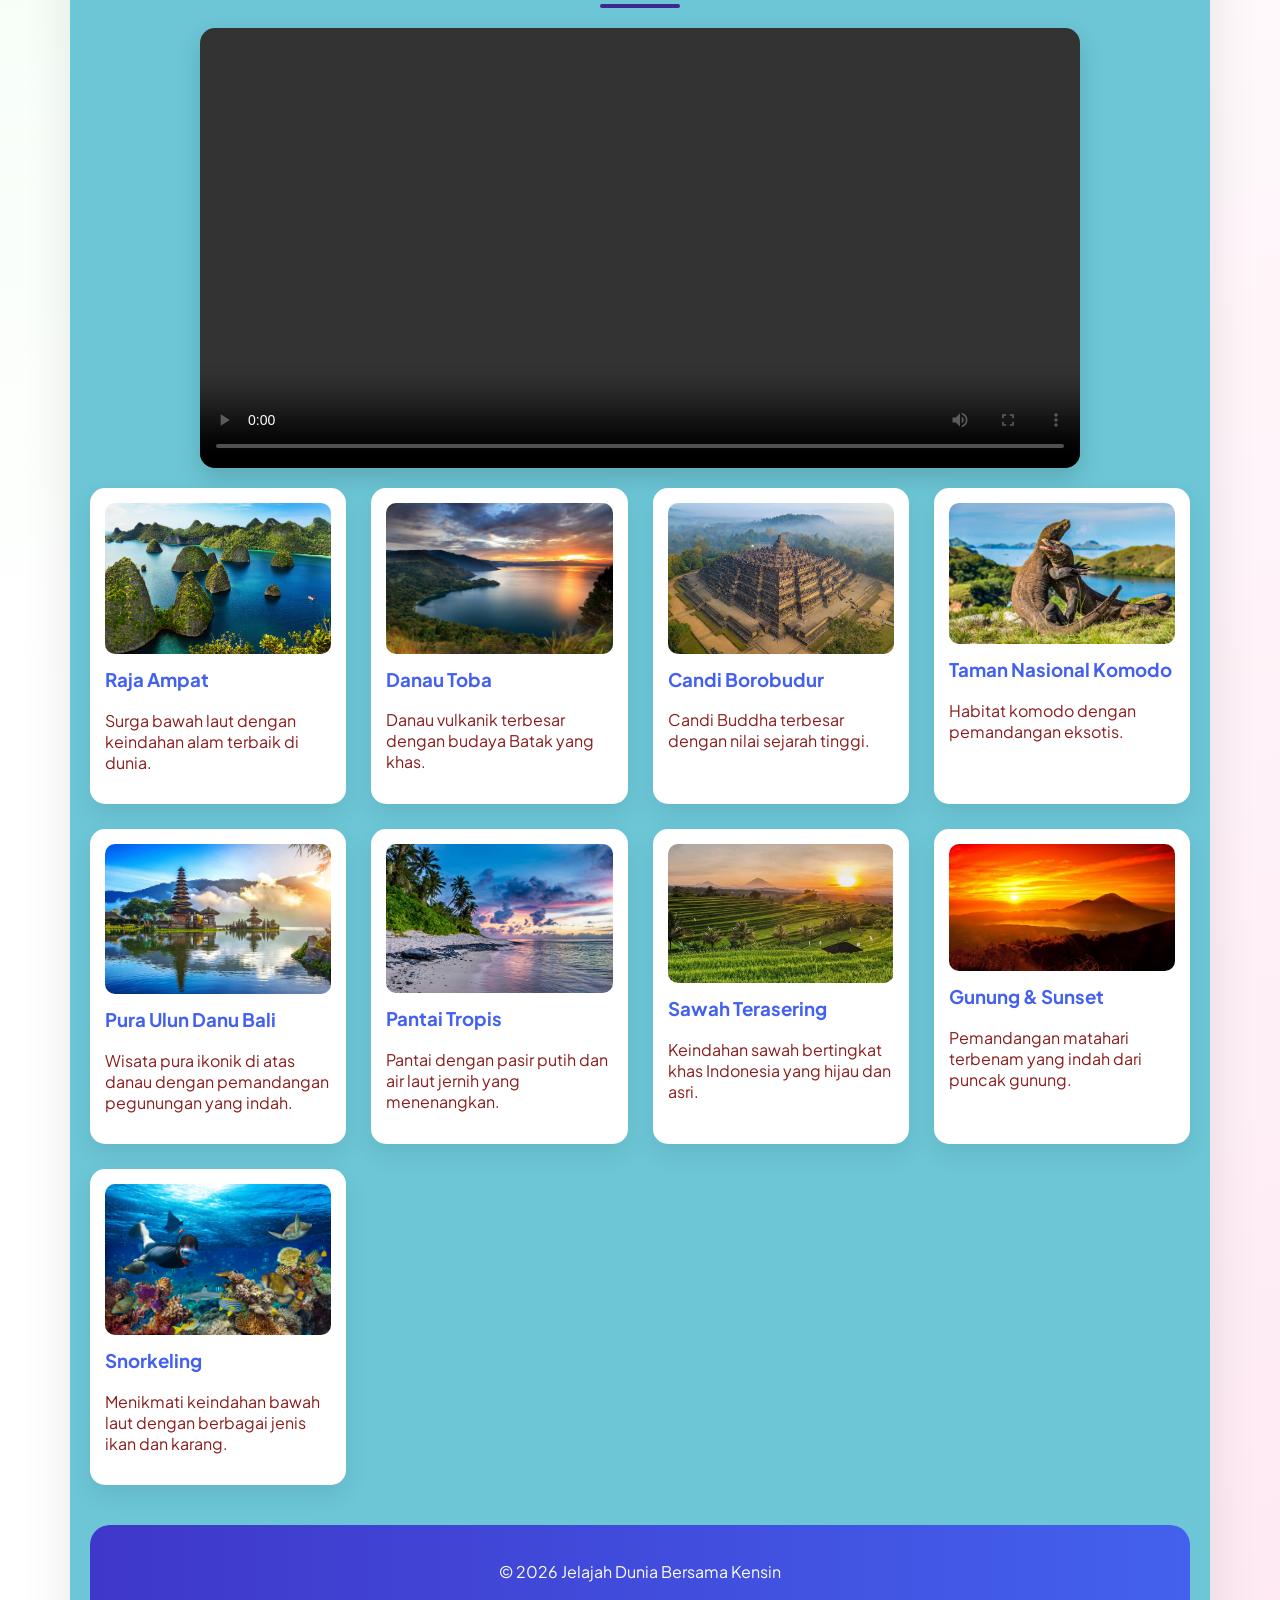
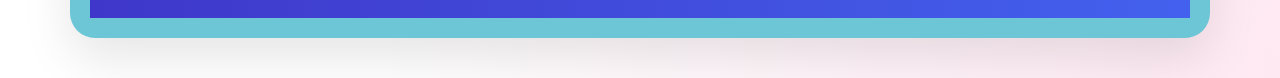
==== commit fbf707c5: "Update index.html" ====
--- a/index.html
+++ b/index.html
@@ -4,8 +4,6 @@
     <meta charset="UTF-8">
     <meta name="viewport" content="width=device-width, initial-scale=1.0">
     <title>Jelajah Dunia Bersama Renaldi</title>
-
-    <script src="script.js"></script>
 
     <!-- CSS -->
     <link rel="stylesheet" href="style.css">
--- a/style.css
+++ b/style.css
@@ -463,3 +463,26 @@
 .list-wisata li{
     margin:8px 0;
 }
+
+.card-list{
+    background: white;
+    max-width: 500px;
+    margin: 30px auto;
+    padding: 25px;
+    border-radius: 15px;
+    box-shadow: 0 8px 20px rgba(0,0,0,0.15);
+}
+
+.card-list h2{
+    margin-bottom: 20px;
+    color: #8b0000;
+}
+
+.card-list ul{
+    margin-left: 20px;
+    margin-bottom: 20px;
+}
+
+.card-list li{
+    margin: 8px 0;
+}
